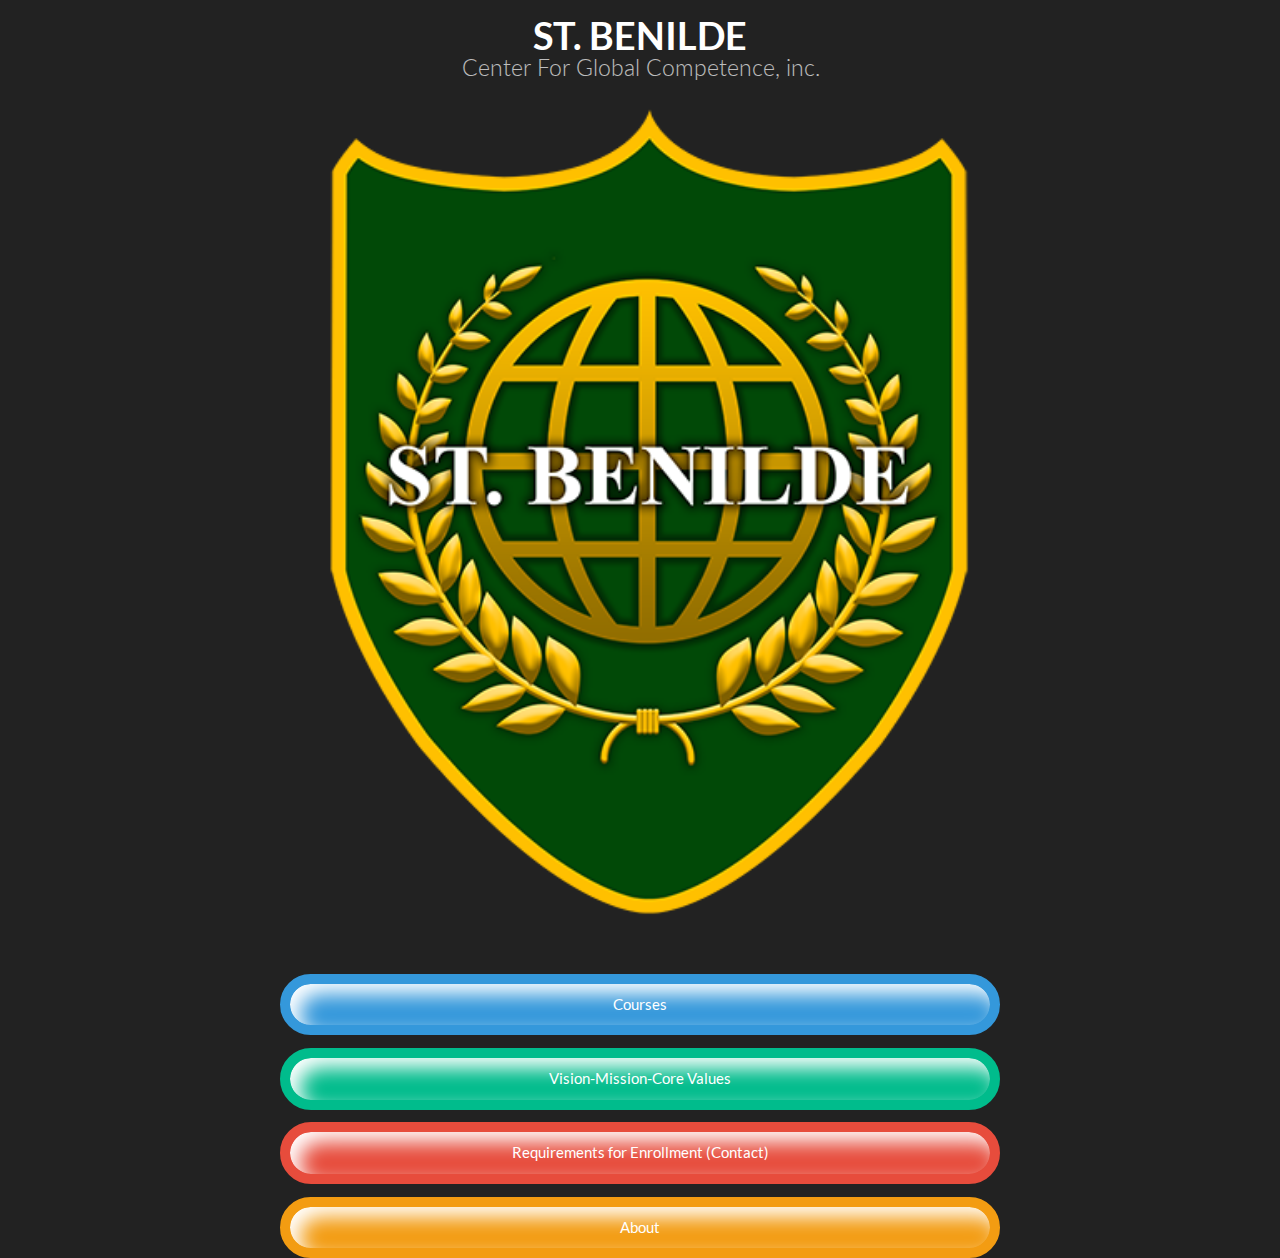
==== menu.html @ 476197f9 "I commit" ====
<!DOCTYPE html>
<html lang="en">
	<head>
		<meta charset="UTF-8" />
		<meta http-equiv="X-UA-Compatible" content="IE=edge"> 
		<meta name="viewport" content="initial-scale=1,maximum-scale=1,user-scalable=no" >
		<title>Page Loading Effects | Demo 5</title>
		<meta name="description" content="Page Loading Effects: Modern ways of revealing new content" />
		<meta name="keywords" content="page loading, svg animation, loading effect, fullscreen svg" />
		<meta name="author" content="Codrops" />
		<link rel="shortcut icon" href="../favicon.ico">
		<link rel="stylesheet" type="text/css" href="css/normalize.css" />
		<link rel="stylesheet" type="text/css" href="css/demo.css" />
		<link rel="stylesheet" type="text/css" href="css/component.css" />
		<link rel="stylesheet" href="css/bootstrap.min.css" media="screen">
		<script src="js/snap.svg-min.js"></script>
		<style>
		.btn{
		border-width: 10px;
		margin-bottom: -30px;
		box-shadow: inset 10px 10px 20px #fff;
		border-radius: 60px;
		}
		</style>
	</head>
	<body>
		<div id="pagewrap" class="pagewrap">
			<div class="container show" id="page-1">
				<!-- Top Navigation -->
				<header class="codrops-header">
					<h1><strong>ST. BENILDE</strong><span>Center For Global Competence, inc.</span></h1>
					
		<p>
			<a href="MY WEBSITE LINK" target="_blank">
		<img src="logo.png" style='width:75%;' border="0" alt="Null" >
			</a>
		</p>
				</header>
				
		<div>
			<div class="center-block" style="max-width: 720px">
				<br><a href="courses.html" class="btn btn-info btn-block">Courses</a></br>
				<br><a href="Vision-mission.html" class="btn btn-success btn-block">Vision-Mission-Core Values</a></br>
				<br><a href="requirements.html" class="btn btn-danger	btn-block">Requirements for Enrollment (Contact)</a></br>
				<br><a href="about.html" class="btn btn-warning	btn-block">About</a></br>
			</div>
		</div>
							
					</div>
					
			</div>
	</body>
</html>
---- css/demo.css ----
@import url(http://fonts.googleapis.com/css?family=Lato:300,400,700);
@font-face {
	font-weight: normal;
	font-style: normal;
	font-family: 'codropsicons';
	src:url('../fonts/codropsicons/codropsicons.eot');
	src:url('../fonts/codropsicons/codropsicons.eot?#iefix') format('embedded-opentype'),
		url('../fonts/codropsicons/codropsicons.woff') format('woff'),
		url('../fonts/codropsicons/codropsicons.ttf') format('truetype'),
		url('../fonts/codropsicons/codropsicons.svg#codropsicons') format('svg');
}

*, *:after, *:before { -webkit-box-sizing: border-box; -moz-box-sizing: border-box; box-sizing: border-box; }
.clearfix:before, .clearfix:after { content: ''; display: table; }
.clearfix:after { clear: both; }

html, body, .pagewrap {
	height: 100%;
}

body {
	background: #4fc3f7;
	color: #fff;
	font-size: 16px;
	font-weight: 300;
	line-height: 1.25;
	font-family: 'Lato', Arial, sans-serif;
}

.container {
	min-height: 100%;
}

a {
	color: rgba(0,0,0,0.25);
	font-weight: bold;
	text-shadow: 0 0 rgba(0,0,0,0);
	text-decoration: none;
	outline: none;
}

a:hover, a:focus {
	color: rgba(0,0,0,0.6);
}

.codrops-header {
	margin: 0 auto;
	padding: 1em;
	text-align: center;
}

.codrops-header h1 {
	margin: 0;
	font-weight: 300;
	font-size: 2.5em;
}

.codrops-header h1 span {
	display: block;
	padding: 0 0 0.6em 0.1em;
	font-size: 0.6em;
	opacity: 0.7;
}

/* To Navigation Style */
.codrops-top {
	width: 100%;
	text-transform: uppercase;
	font-weight: 700;
	font-size: 0.69em;
	line-height: 2.2;
}

.codrops-top a {
	display: inline-block;
	padding: 0 1em;
	text-decoration: none;
	letter-spacing: 1px;
}

.codrops-top span.right {
	float: right;
}

.codrops-top span.right a {
	display: block;
	float: left;
}

.codrops-icon:before {
	margin: 0 4px;
	text-transform: none;
	font-weight: normal;
	font-style: normal;
	font-variant: normal;
	font-family: 'codropsicons';
	line-height: 1;
	speak: none;
	-webkit-font-smoothing: antialiased;
}

.codrops-icon-drop:before {
	content: "\e001";
}

.codrops-icon-prev:before {
	content: "\e004";
}

section {
	padding: 3em 1em 10em;
	text-align: center;
	clear: both;
}

section h2 {
	font-size: 2.6em;
	font-weight: 300;
	padding: 4em 0 0.4em;
}

section p {
	font-size: 1.5em;
	line-height: 1.5;
	margin-top: 0;
}

.related > a {
	border: 1px solid rgba(0,0,0,0.3);
	display: inline-block;
	text-align: center;
	margin: 20px 10px;
	padding: 25px;
}

.related a:hover {
	border-color: #fff;
	color: #fff;
}

.related a img {
	max-width: 100%;
	opacity: 0.8;
	-webkit-transition: opacity 0.3s;
	transition: opacity 0.3s;
}

.related a:hover img,
.related a:active img {
	opacity: 1;
}

.related a h3 {
	margin: 0;
	padding: 0.5em 0 0.3em;
	max-width: 300px;
	text-align: left;
}

.columns {
	max-width: 1200px;
	margin: 0 auto;
	text-align: left;
}

.column {
	width: 50%;
	padding: 0 2em;
	float: left;
}

/* Demo links */
.codrops-demos {
	text-align: right;
}

.codrops-demos a {
	text-transform: uppercase;
	letter-spacing: 1px;
	margin: 15px;
	padding: 0 0 5px;
	display: inline-block;
	border-bottom: 3px solid rgba(0,0,0,0.25);
}

.codrops-demos a:hover,
.codrops-demos a:focus,
.codrops-demos a.current-demo {
	color: #fff;
	border-color: #fff;
}

.pageload-link {
	padding: 13px 20px;
	color: #fff;
	background: rgba(0,0,0,0.25);
	text-transform: uppercase;
	letter-spacing: 1px;
	font-size: 0.6em;
	white-space: nowrap;
}

.pageload-link:hover {
	color: #fff;
	background: rgba(0,0,0,0.2);
}

#page-2 {
	background: #6cc88a;
}

@media screen and (max-width: 40em) {

	.column {
		width: 100%;
		float: none;
		padding: 2em;
		text-align: center;
	}

	.codrops-demos {
		text-align: center;
	}

}

@media screen and (max-width: 25em) {

	.codrops-icon span {
		display: none;
	}

}
---- css/component.css ----
.container {
	display: none;
}

.container.show {
	display: block;
}

.pageload-overlay {
	position: fixed;
	width: 100%;
	height: 100%;
	top: 0;
	left: 0;
	visibility: hidden;
}

.pageload-overlay.show {
	visibility: visible;
}

.pageload-overlay svg {
	position: absolute;
	top: 0;
	left: 0;
	pointer-events: none;
}

.pageload-overlay svg path {
	fill: #fff;
}

.pageload-overlay::after,
.pageload-overlay::before {
	content: '';
	position: fixed;
	width: 20px;
	height: 20px;
	top: 50%;
	left: 50%;
	margin: -10px 0 0 -10px;
	border-radius: 50%;
	visibility: hidden;
	opacity: 0;
	z-index: 1000;
	-webkit-transition: opacity 0.15s, visibility 0s 0.15s;
	transition: opacity 0.15s, visibility 0s 0.15s;
}

.pageload-overlay::after {
	background: #6cc88a;
	-webkit-transform: translateX(-20px);
	transform: translateX(-20px);
	-webkit-animation: moveRight 0.6s linear infinite alternate;
	animation: moveRight 0.6s linear infinite alternate;
}

.pageload-overlay::before {
	background: #4fc3f7;
	-webkit-transform: translateX(20px);
	transform: translateX(20px);
	-webkit-animation: moveLeft 0.6s linear infinite alternate;
	animation: moveLeft 0.6s linear infinite alternate;
}

@-webkit-keyframes moveRight {
	to { -webkit-transform: translateX(20px); }
}

@keyframes moveRight {
	to { transform: translateX(20px); }
}

@-webkit-keyframes moveLeft {
	to { -webkit-transform: translateX(-20px); }
}

@keyframes moveLeft {
	to { transform: translateX(-20px); }
}

.pageload-loading.pageload-overlay::after,
.pageload-loading.pageload-overlay::before {
	opacity: 1;
	visibility: visible;
	-webkit-transition: opacity 0.3s;
	transition: opacity 0.3s;
}
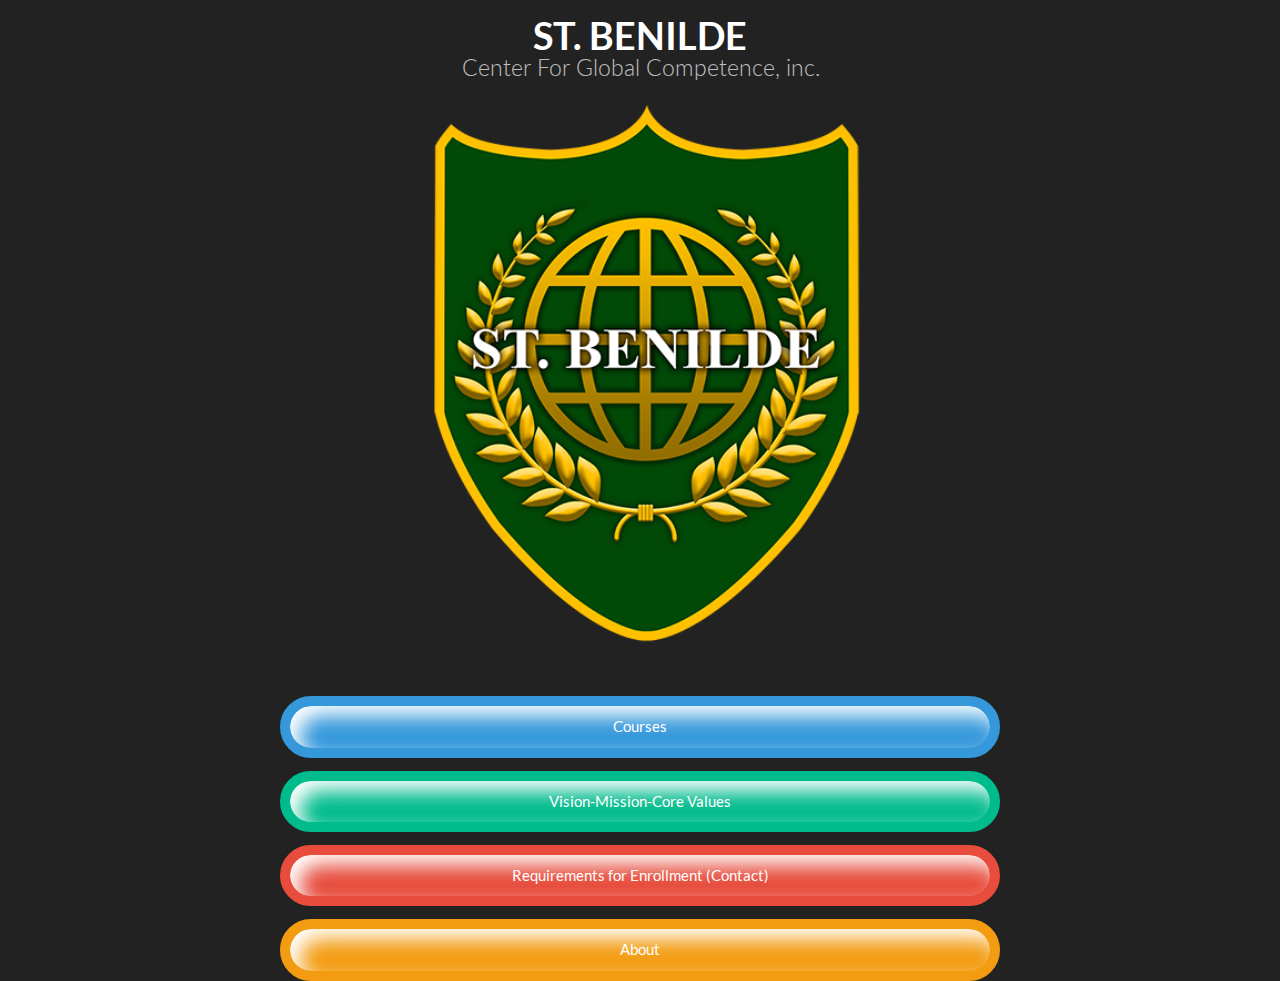
==== commit f8a4c77d: "Update menu.html" ====
--- a/menu.html
+++ b/menu.html
@@ -15,6 +15,11 @@
 		<link rel="stylesheet" href="css/bootstrap.min.css" media="screen">
 		<script src="js/snap.svg-min.js"></script>
 		<style>
+		html,body{
+		width: auto;
+				height: auto;
+		}
+		
 		.btn{
 		border-width: 10px;
 		margin-bottom: -30px;
@@ -32,7 +37,7 @@
 					
 		<p>
 			<a href="MY WEBSITE LINK" target="_blank">
-		<img src="logo.png" style='width:75%;' border="0" alt="Null" >
+		<img src="logo.png" style='width:50%;' border="0" alt="Null" >
 			</a>
 		</p>
 				</header>
@@ -40,7 +45,7 @@
 		<div>
 			<div class="center-block" style="max-width: 720px">
 				<br><a href="courses.html" class="btn btn-info btn-block">Courses</a></br>
-				<br><a href="Vision-mission.html" class="btn btn-success btn-block">Vision-Mission-Core Values</a></br>
+				<br><a href="vision-mission.html" class="btn btn-success btn-block">Vision-Mission-Core Values</a></br>
 				<br><a href="requirements.html" class="btn btn-danger	btn-block">Requirements for Enrollment (Contact)</a></br>
 				<br><a href="about.html" class="btn btn-warning	btn-block">About</a></br>
 			</div>
@@ -50,4 +55,4 @@
 					
 			</div>
 	</body>
-</html>+</html>
